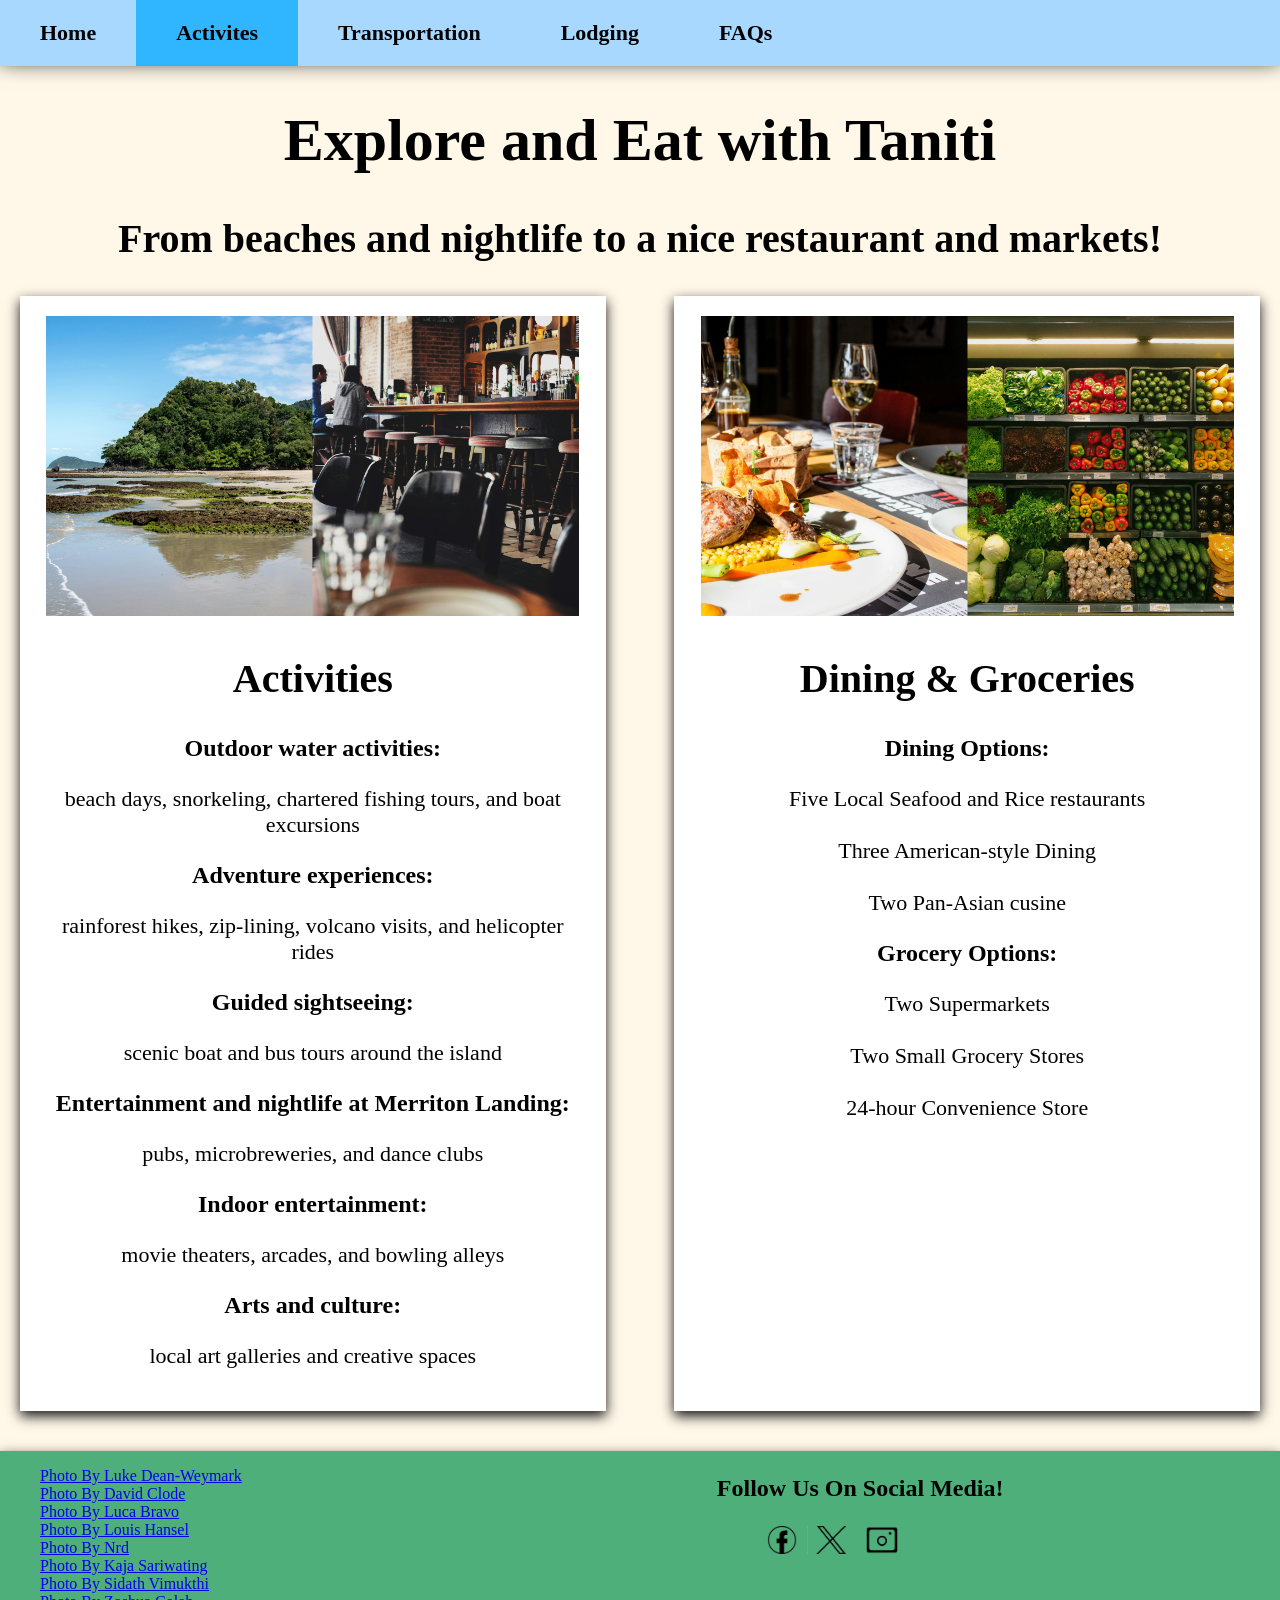
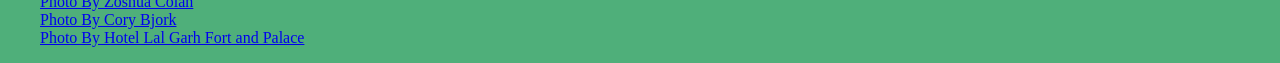
==== activities.html @ 2c149a2f "Add files via upload" ====
<!DOCTYPE html>
<html>
    <head>
        <title>Taniti Website</title>
        <link rel="stylesheet" href="styles.css">
    </head>

    <body>
        <nav id="navbar">
            <ul>
                <li><a href="index.html">Home</a></li>
                <li><a href="activities.html" class="active">Activites</a></li>
                <li><a href="transportation.html">Transportation</a></li>
                <li><a href="lodging.html">Lodging</a></li>
                <li><a href="faqs.html">FAQs</a></li>
            </ul>
        </nav>
        <header>
            <div id="center">
            <h1>Explore and Eat with Taniti</h1>
            <h2>From beaches and nightlife to a nice restaurant and markets!</h2>
            </div>
        </header>
        <div id="container">
        <section id="secleft">
            <div class="image_hover">
            <img src="images/12.png" id = "image">
            </div>
            <h2>Activities</h2>
            <ul>
                <li><h3>Outdoor water activities:</h3> beach days, snorkeling, chartered fishing tours, and boat excursions</li>
                <li><h3>Adventure experiences:</h3> rainforest hikes, zip-lining, volcano visits, and helicopter rides</li>
                <li><h3>Guided sightseeing:</h3> scenic boat and bus tours around the island</li>
                <li><h3>Entertainment and nightlife at Merriton Landing:</h3> pubs, microbreweries, and dance clubs</li>
                <li><h3>Indoor entertainment:</h3> movie theaters, arcades, and bowling alleys</li>
                <li><h3>Arts and culture:</h3> local art galleries and creative spaces</li>
            </ul>
        </section>
        <section id="secright">
            <div class="image_hover">
            <img src="images/13.png" id = "image">
            </div>
            <h2>Dining & Groceries</h2>
            <ul>
            <li><h3> Dining Options: </h3>Five Local Seafood and Rice restaurants
            <br><br>Three American-style Dining
            <br><br>Two Pan-Asian cusine</li>
            <li><h3>Grocery Options: </h3>Two Supermarkets
            <br><br>Two Small Grocery Stores
            <br><br>24-hour Convenience Store</li>
            </ul>
        </section>
        </div>
        <footer id="navbottom">
            <div id="navbottom_left">
                <ul>
                    <li><a href="https://unsplash.com/photos/white-umbrella-on-seashore-o_rKNRoNz8s" target="_blank">Photo By Luke Dean-Weymark</a></li>
                    <li><a href="https://unsplash.com/photos/green-trees-beside-body-of-water-during-daytime-KJ9kIoIz6qc" target="_blank">Photo By David Clode</a></li>
                    <li><a href="https://unsplash.com/photos/two-person-sitting-on-bar-stool-chair-in-front-of-bar-front-desk-8x_fFNrmeDk" target="_blank">Photo By Luca Bravo</a></li>
                    <li><a href="https://unsplash.com/photos/food-lot-near-glasses-in-table-close-up-photography-cH5IPjaAYyo" target="_blank">Photo By Louis Hansel</a></li>
                    <li><a href="https://unsplash.com/photos/bunch-of-vegetables-D6Tu_L3chLE" target="_blank">Photo By Nrd</a></li>
                    <li><a href="https://unsplash.com/photos/engineering-drawing-al3wpaonTWc" target="_blank">Photo By Kaja Sariwating</a></li>
                    <li><a href="https://unsplash.com/photos/a-bedroom-with-a-large-window-and-a-bed-LV0OCPkmEWo" target="_blank">Photo By Sidath Vimukthi</a></li>
                    <li><a href="https://unsplash.com/photos/a-room-filled-with-lots-of-bunk-beds-next-to-a-window-TzMGehZmocI" target="_blank">Photo By Zoshua Colah</a></li>
                    <li><a href="https://unsplash.com/photos/a-tray-of-breakfast-on-a-bed-with-white-sheets-gtEzYq0B7-A" target="_blank">Photo By Cory Bjork</a></li>
                    <li><a href="https://unsplash.com/photos/a-bedroom-with-a-large-bed-Mu7Ne6mxxCs" target="_blank">Photo By Hotel Lal Garh Fort and Palace</a></li>
                </ul>
            </div>

            <div id="navbottom_right">
                <h3>Follow Us On Social Media!</h3>
            <ul>
                <li><a href="https://www.facebook.com/" target="_blank"><img src="images/6.png" id="icon"></a></li>
                <li><a href="https://www.twitter.com/" target="_blank"><img src="images/5.png" id="icon"></a></li>
                <li><a href="https://www.instagram.com/" target="_blank"><img src="images/4.png" id="icon"></a></li>
            </ul>
            </div>

        </footer>
        
    </body>
</html>
---- styles.css ----
body{
    margin:0px;
    font-size:22px;
    height:100%;
    background-color:#FFF7E8;
}
h1{
    font-size:60px;
}
h2{
    font-size:40px;
}
h3{
    font-size:24px;
}

#navbar {
    position: sticky;
    top: 0;
    z-index: 1000;
    display: flex;
    border:none;
    box-shadow: 0 -5px 20px #151515;
    background-color: #A9D8FF;
    font-weight: bold;
    margin: 0;
    padding: 0;
}

#navbar ul {
    display: flex;
    margin: 0;
    padding: 0;
}

#navbar li {
    list-style: none;
}

#navbar a {
    display: block;
    padding: 20px 40px;
    text-decoration: none;
    color: black;
}

#navbar a:hover {
    background-color: white;
}

#navbar a.active {
    background-color: #30b5ff;
    font-weight: bold;
}
#center{
    text-align:center;
}

#container {
    display: flex;
    justify-content: space-between;
    margin:20px;
    padding:0px 0px 20px 0px;

}
ul li {
    list-style:none;
}

.image_hover img {
  width: 300px;

}

.image_hover:hover img {
  transform: scale(1.10);
}
#secright{
    width:44%;
    text-align:center;
    padding:20px;
    box-shadow: 0 5px 12px #151515;
    background-color:#FFFFFF;
}
#secleft{
    width:44%;
    text-align:center;
    padding:20px;
    box-shadow: 0 5px 12px #151515;
    background-color:#FFFFFF;
}
footer{
    font-size:16px;
}
#navbottom {
    display:flex;
    justify-content:space-between;
    background-color: #4FAF7A;
    box-shadow: 0 5px 12px #151515;
}
#navbottom_right{
    width:44%;
    height:auto;
}
#navbottom_left{
    width:44%;
    height:auto;
}
#navbottom_right ul{
    display:flex;
}

section ul{
    padding:0px 0px;
}
#image{
    width:auto;
    height:300px;
}
#icon{
    width:50px;
    height:auto;
}
#faqinfo{
    box-shadow: 0 5px 12px #151515;
    background-color:#FFFFFF;
    margin:20px 20%;
    padding:0px 0px;
}
#center ul{
    padding:100px;
}
.popup {
    display: none;
    position: fixed;
    left: 0;
    top: 0;
    width: 100%;
    height: 100%;
    background-color: rgb(0,0,0,0.5);
}

.popup_content {
    text-align:center;
    background: #FFF7E8;
    width: 300px;
    margin: 10% auto;
    gap:10px;
    padding:15px;
    border-radius: 10px;
    display: flex;
    flex-direction: column;
    position: relative;
}

.close {
    position: absolute;
    right: 15px;
    top: 10px;
    font-size: 22px;
    cursor: pointer;
}

.popup_content input {
    padding: 10px;
}

.confirm_btn,
.btn {
    padding: 10px;
    border: none;
    background: #4FAF7A;
    color: white;
    cursor: pointer;
    border-radius: 5px;
}
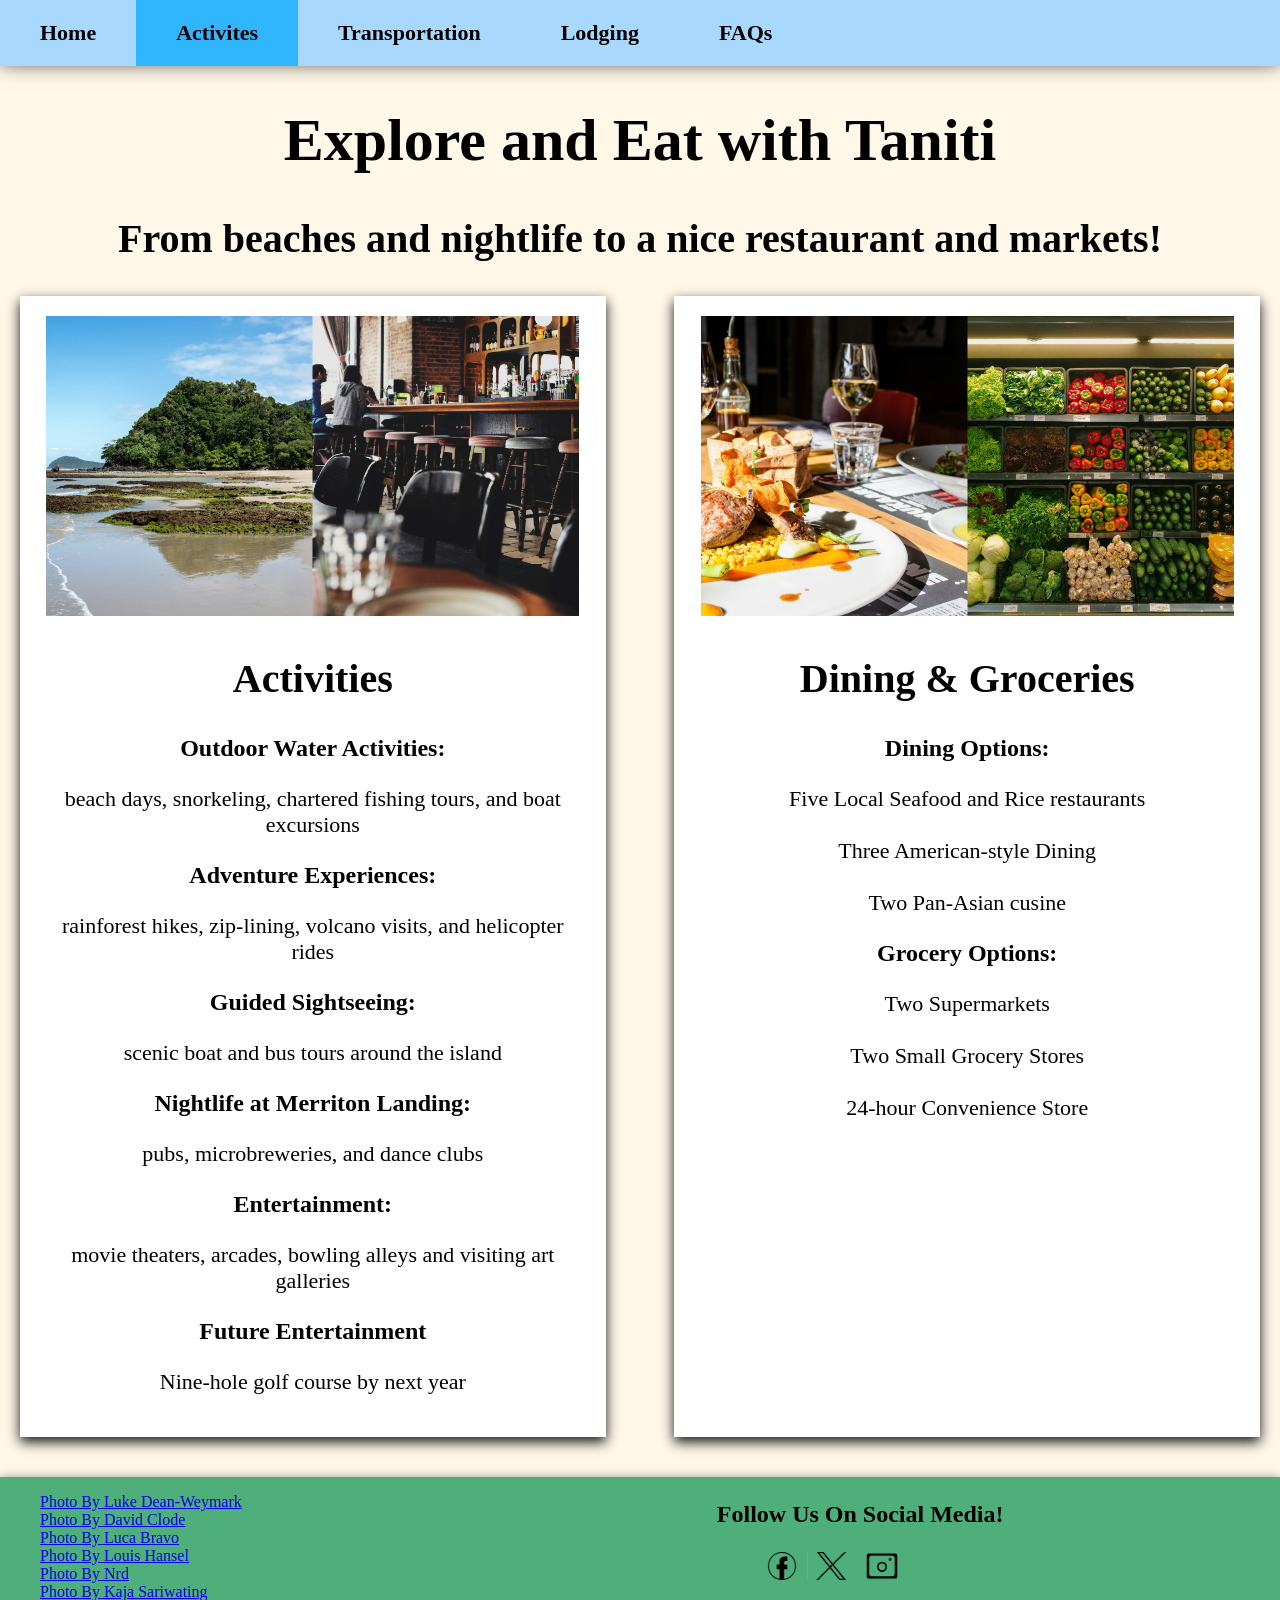
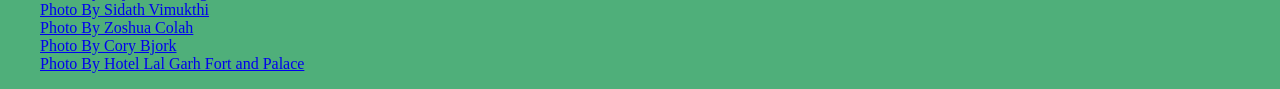
==== commit 7d334ec4: "Update activities.html" ====
--- a/activities.html
+++ b/activities.html
@@ -28,12 +28,12 @@
             </div>
             <h2>Activities</h2>
             <ul>
-                <li><h3>Outdoor water activities:</h3> beach days, snorkeling, chartered fishing tours, and boat excursions</li>
-                <li><h3>Adventure experiences:</h3> rainforest hikes, zip-lining, volcano visits, and helicopter rides</li>
-                <li><h3>Guided sightseeing:</h3> scenic boat and bus tours around the island</li>
-                <li><h3>Entertainment and nightlife at Merriton Landing:</h3> pubs, microbreweries, and dance clubs</li>
-                <li><h3>Indoor entertainment:</h3> movie theaters, arcades, and bowling alleys</li>
-                <li><h3>Arts and culture:</h3> local art galleries and creative spaces</li>
+                <li><h3>Outdoor Water Activities:</h3> beach days, snorkeling, chartered fishing tours, and boat excursions</li>
+                <li><h3>Adventure Experiences:</h3> rainforest hikes, zip-lining, volcano visits, and helicopter rides</li>
+                <li><h3>Guided Sightseeing:</h3> scenic boat and bus tours around the island</li>
+                <li><h3>Nightlife at Merriton Landing:</h3> pubs, microbreweries, and dance clubs</li>
+                <li><h3>Entertainment:</h3> movie theaters, arcades, bowling alleys and visiting art galleries</li>
+                <li><h3>Future Entertainment</h3> Nine-hole golf course by next year</li>
             </ul>
         </section>
         <section id="secright">
@@ -79,4 +79,4 @@
         </footer>
         
     </body>
-</html>+</html>
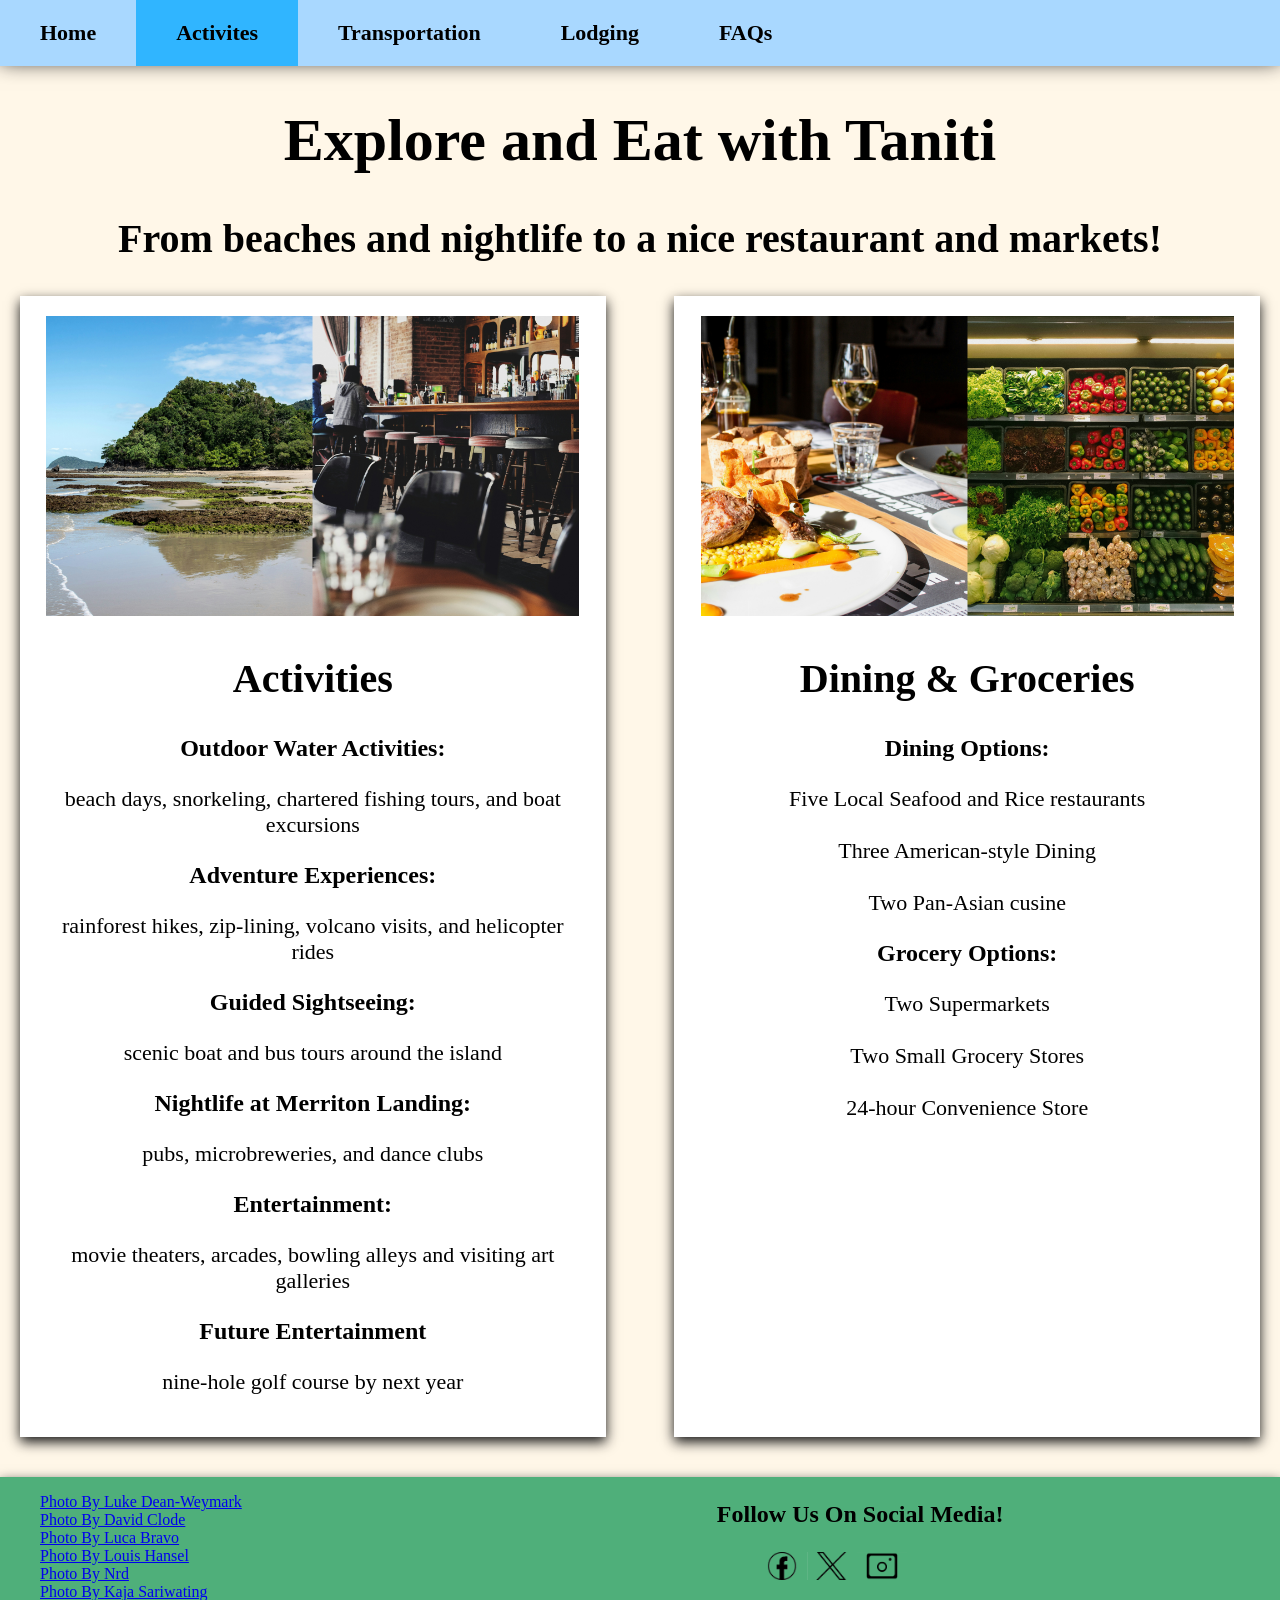
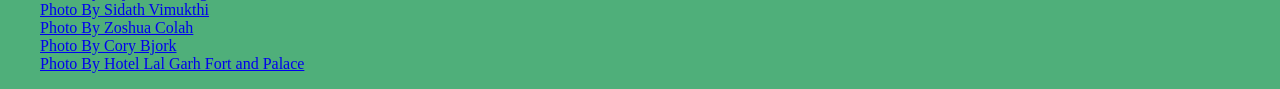
==== commit 9300a396: "Update activities.html" ====
--- a/activities.html
+++ b/activities.html
@@ -33,7 +33,7 @@
                 <li><h3>Guided Sightseeing:</h3> scenic boat and bus tours around the island</li>
                 <li><h3>Nightlife at Merriton Landing:</h3> pubs, microbreweries, and dance clubs</li>
                 <li><h3>Entertainment:</h3> movie theaters, arcades, bowling alleys and visiting art galleries</li>
-                <li><h3>Future Entertainment</h3> Nine-hole golf course by next year</li>
+                <li><h3>Future Entertainment</h3> nine-hole golf course by next year</li>
             </ul>
         </section>
         <section id="secright">
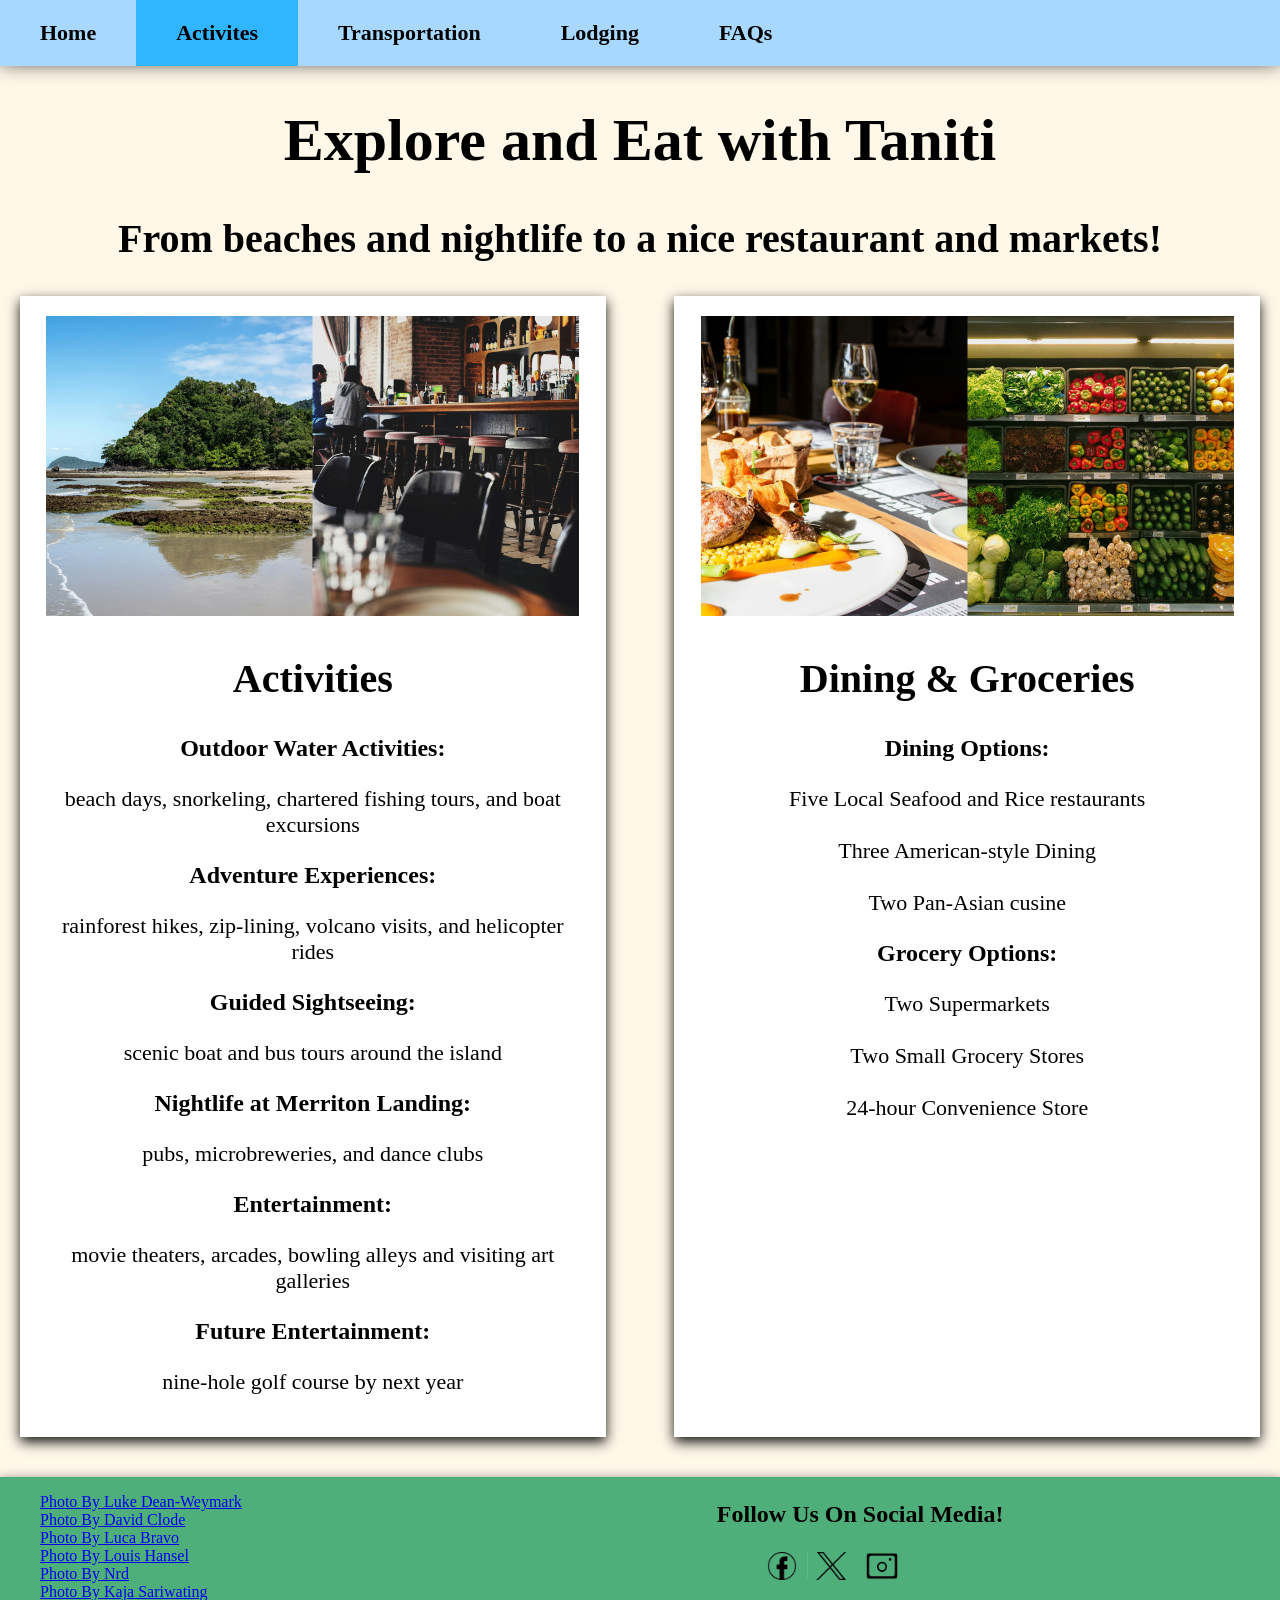
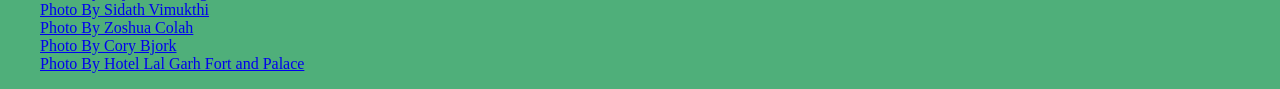
==== commit e15ca763: "Update activities.html" ====
--- a/activities.html
+++ b/activities.html
@@ -33,7 +33,7 @@
                 <li><h3>Guided Sightseeing:</h3> scenic boat and bus tours around the island</li>
                 <li><h3>Nightlife at Merriton Landing:</h3> pubs, microbreweries, and dance clubs</li>
                 <li><h3>Entertainment:</h3> movie theaters, arcades, bowling alleys and visiting art galleries</li>
-                <li><h3>Future Entertainment</h3> nine-hole golf course by next year</li>
+                <li><h3>Future Entertainment:</h3> nine-hole golf course by next year</li>
             </ul>
         </section>
         <section id="secright">
